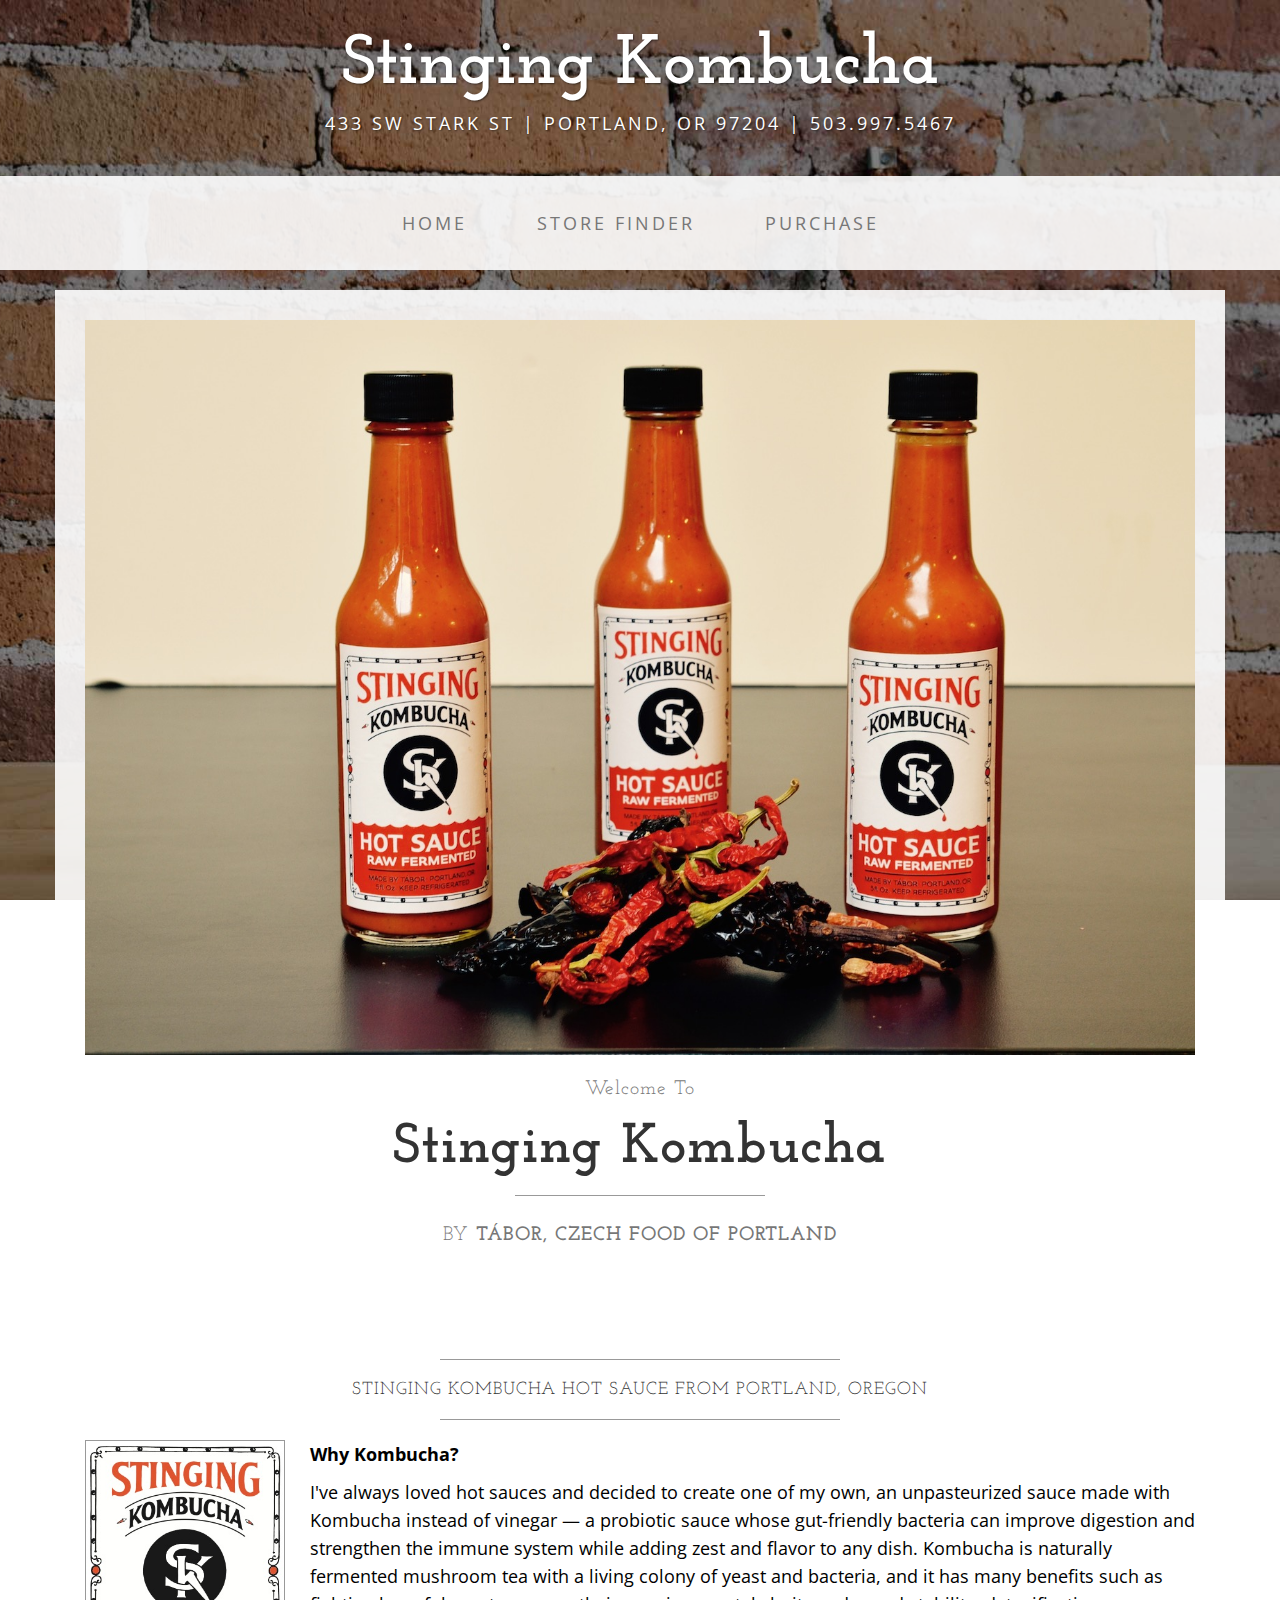
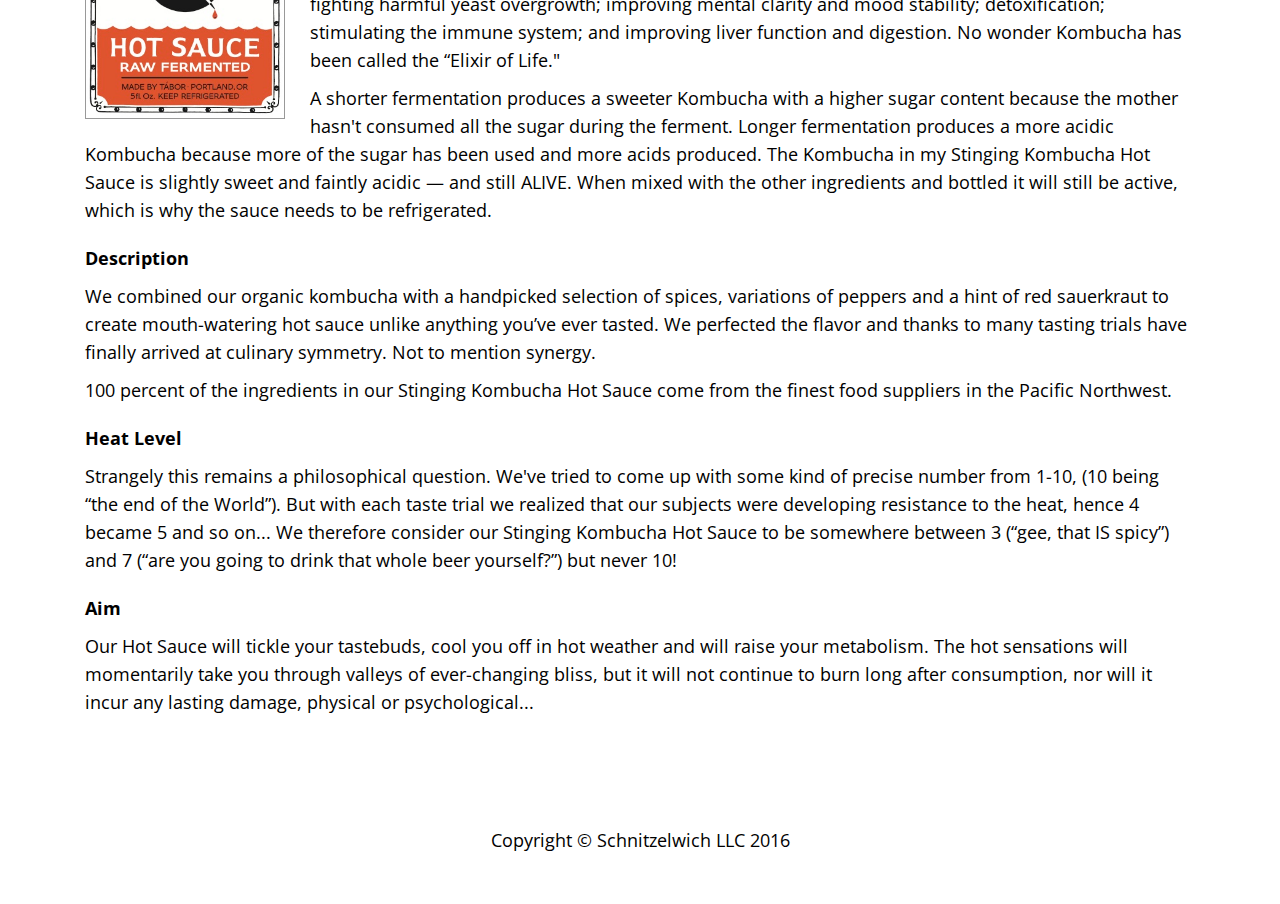
==== index.html @ 10717596 "Initial commit" ====
<!DOCTYPE html>
<html lang="en">

<head>

    <meta charset="utf-8">
    <meta http-equiv="X-UA-Compatible" content="IE=edge">
    <meta name="viewport" content="width=device-width, initial-scale=1">
    <meta name="description" content="Organic kombucha hot sauce from Portland Oregon, carrying all health benefits of naturally fermented kombucha. Made with great care from the finest ingredients. Mouth-watering hot sauce unlike anything you’ve ever tasted.">
    <meta name="keywords" content="kombucha, fermented hot sauce, unpasteurized hot sauce, probiotic sauce, Elixir of Life, stimulate immune system">

    <title>Stinging Kombucha | Kombucha Hot Sauce</title>

    <!-- Bootstrap Core CSS -->
    <link href="css/bootstrap.min.css" rel="stylesheet">

    <!-- Custom CSS -->
    <link href="css/business-casual.css" rel="stylesheet">

    <!-- Fonts -->
    <link href="http://fonts.googleapis.com/css?family=Open+Sans:300italic,400italic,600italic,700italic,800italic,400,300,600,700,800" rel="stylesheet" type="text/css">
    <link href="http://fonts.googleapis.com/css?family=Josefin+Slab:100,300,400,600,700,100italic,300italic,400italic,600italic,700italic" rel="stylesheet" type="text/css">

    <!-- HTML5 Shim and Respond.js IE8 support of HTML5 elements and media queries -->
    <!-- WARNING: Respond.js doesn't work if you view the page via file:// -->
    <!--[if lt IE 9]>
        <script src="https://oss.maxcdn.com/libs/html5shiv/3.7.0/html5shiv.js"></script>
        <script src="https://oss.maxcdn.com/libs/respond.js/1.4.2/respond.min.js"></script>
    <![endif]-->

</head>

<body>

    <div class="brand"><a href="index.html">Stinging Kombucha</a></div>
    <div class="address-bar">433 SW Stark St | Portland, OR 97204 | 503.997.5467</div>

    <!-- Navigation -->
    <nav class="navbar navbar-default" role="navigation">
        <div class="container">
            <!-- Brand and toggle get grouped for better mobile display -->
            <div class="navbar-header">
                <button type="button" class="navbar-toggle" data-toggle="collapse" data-target="#bs-example-navbar-collapse-1">
                    <span class="sr-only">Toggle navigation</span>
                    <span class="icon-bar"></span>
                    <span class="icon-bar"></span>
                    <span class="icon-bar"></span>
                </button>
                <!-- navbar-brand is hidden on larger screens, but visible when the menu is collapsed -->
                <a class="navbar-brand" href="index.html">Stinging Kombucha</a>
            </div>
            <!-- Collect the nav links, forms, and other content for toggling -->
            <div class="collapse navbar-collapse" id="bs-example-navbar-collapse-1">
                <ul class="nav navbar-nav">
                    <li>
                        <a href="index.html">Home</a>
                    </li>
                    <li>
                        <a href="contact.html">Store finder</a>
                    </li>
                    <li>
                        <a href="purchase.html">Purchase</a>
                    </li>
                </ul>
            </div>
            <!-- /.navbar-collapse -->
        </div>
        <!-- /.container -->
    </nav>

    <div class="container">

        <div class="row">
            <div class="box">
                <div class="col-lg-12 text-center">
                    <img class="img-responsive img-full" src="img/IMG_1432_1600px.jpeg" alt="Stinging Kombucha Hot Sauce bottles and spicy peppers">
                    <h2 class="brand-before">
                        <small>Welcome to</small>
                    </h2>
                    <h1 class="brand-name">Stinging Kombucha</h1>
                    <hr class="tagline-divider">
                    <h2>
                        <small>By
                            <strong>T&#225;bor, Czech Food of Portland</strong>
                        </small>
                    </h2>
                </div>
            </div>
        </div>

        <div class="row">
            <div class="box">
                <div class="col-lg-12">
                    <hr>
                    <h2 class="intro-text text-center">Stinging Kombucha Hot Sauce from Portland, Oregon
                    </h2>
                    <hr>
                    <img class="img-responsive img-border img-left" src="img/stinging_kombucha_7_red.jpg" width=200px alt="Stinging Kombucha Hot Sauce label">
                    <hr class="visible-xs">
                    <p class="paragraph-lead-in">Why Kombucha?</p>
                    <p>I've always loved hot sauces and decided to create one of my own, an unpasteurized sauce made with Kombucha instead of vinegar &#8212; a probiotic sauce whose gut-friendly bacteria can improve digestion and strengthen the immune system while adding zest and flavor to any dish. Kombucha is naturally fermented mushroom tea with a living colony of yeast and bacteria, and it has many benefits such as fighting harmful yeast overgrowth; improving mental clarity and mood stability; detoxification; stimulating the immune system; and improving liver function and digestion. No wonder Kombucha has been called the “Elixir of Life."</p>
                    <p>A shorter fermentation produces a sweeter Kombucha with a higher sugar content because the mother hasn't consumed all the sugar during the ferment. Longer fermentation produces a more acidic Kombucha because more of the sugar has been used and more acids produced. The Kombucha in my Stinging Kombucha Hot Sauce is slightly sweet and faintly acidic &#8212; and still ALIVE. When mixed with the other ingredients and bottled it will still be active, which is why the sauce needs to be refrigerated.</p>
                    <p class="paragraph-lead-in">Description</p>
                    <p>We combined our organic kombucha with a handpicked selection of spices, variations of peppers and a hint of red sauerkraut to create mouth-watering hot sauce unlike anything you’ve ever tasted. We perfected the flavor and thanks to many tasting trials have finally arrived at culinary symmetry. Not to mention synergy.</p>
                    <p>100 percent of the ingredients in our Stinging Kombucha Hot Sauce come from the finest food suppliers in the Pacific Northwest.</p>
                    <p class="paragraph-lead-in">Heat Level</p>
                    <p>Strangely this remains a philosophical question. We've tried to come up with some kind of precise number from 1-10, (10 being “the end of the World”). But with each taste trial we realized that our subjects were developing resistance to the heat, hence 4 became 5 and so on... We therefore consider our Stinging Kombucha Hot Sauce to be somewhere between 3 (“gee, that IS spicy”) and 7 (“are you going to drink that whole beer yourself?”) but never 10!</p>
                    <p class="paragraph-lead-in">Aim</p>
                    <p>Our Hot Sauce will tickle your tastebuds, cool you off in hot weather and will raise your metabolism. The hot sensations will momentarily take you through valleys of ever-changing bliss, but it will not continue to burn long after consumption, nor will it incur any lasting damage, physical or psychological...
                    </p>
                </div>
            </div>
        </div>

    </div>
    <!-- /.container -->

    <footer>
        <div class="container">
            <div class="row">
                <div class="col-lg-12 text-center">
                    <p>Copyright &copy; Schnitzelwich LLC 2016</p>
                </div>
            </div>
        </div>
    </footer>

    <!-- jQuery -->
    <script src="js/jquery.js"></script>

    <!-- Bootstrap Core JavaScript -->
    <script src="js/bootstrap.min.js"></script>

    <!-- Script to Activate the Carousel -->
    <!-- <script>
    $('.carousel').carousel({
        interval: 5000 //changes the speed
    })
    </script> -->

</body>

</html>
---- css/business-casual.css ----
/*!
 * Start Bootstrap - Business Casual Bootstrap Theme (http://startbootstrap.com)
 * Code licensed under the Apache License v2.0.
 * For details, see http://www.apache.org/licenses/LICENSE-2.0.
 */

body {
    font-family: "Open Sans", "Helvetica Neue", Helvetica, Arial, sans-serif;
    background: url(../img/bg.jpg) no-repeat center center fixed;
    -webkit-background-size: cover;
    -moz-background-size: cover;
    background-size: cover;
    -o-background-size: cover;
}

h1,
h2,
h3,
h4,
h5,
h6 {
    text-transform: uppercase;
    font-family: "Josefin Slab", "Helvetica Neue", Helvetica, Arial, sans-serif;
    font-weight: 700;
    letter-spacing: 1px;
}

p {
    font-size: 1.25em;
    line-height: 1.6;
    color: #000;
}

.paragraph-lead-in {
    font-weight: 700;
    margin-top: 20px;
}

hr {
    max-width: 400px;
    border-color: #999;
}

.brand,
.address-bar {
    display: none;
}

.brand a {
  color: #FFF;
  text-decoration: none;
}

.navbar-brand {
    text-transform: uppercase;
    font-weight: 900;
    letter-spacing: 2px;
}

.navbar-nav {
    text-transform: uppercase;
    font-weight: 400;
    letter-spacing: 3px;
}

.img-full {
    min-width: 100%;
}

.brand-before,
.brand-name {
    text-transform: capitalize;
}

.brand-before {
    margin: 15px 0;
}

.brand-name {
    margin: 0;
    font-size: 4em;
}

.tagline-divider {
    margin: 15px auto 3px;
    max-width: 250px;
    border-color: #999;
}

.box {
    margin-bottom: 20px;
    padding: 30px 15px;
    background: #FFF;
    background: rgba(255, 255, 255, 0.9);
}

.intro-text {
    text-transform: uppercase;
    font-size: 1.25em;
    font-weight: 400;
    letter-spacing: 1px;
}

.img-border {
    float: none;
    margin: 0 auto 0;
    border: #999 solid 1px;
}

.img-left {
    float: none;
    margin: 0 auto 0;
}

footer {
    background: #FFF;
    background: rgba(255, 255, 255, 0.9);
}

footer p {
    margin: 0;
    padding: 50px 0;
}

@media screen and (min-width:768px) {
    .brand {
        display: inherit;
        margin: 0;
        padding: 30px 0 10px;
        text-align: center;
        text-shadow: 1px 1px 2px rgba(0, 0, 0, 0.5);
        font-family: "Josefin Slab", "Helvetica Neue", Helvetica, Arial, sans-serif;
        font-size: 5em;
        font-weight: 700;
        line-height: normal;
        color: #FFF;
    }

    .top-divider {
        margin-top: 0;
    }

    .img-left {
        float: left;
        margin-right: 25px;
    }

    .address-bar {
        display: inherit;
        margin: 0;
        padding: 0 0 40px;
        text-align: center;
        text-shadow: 1px 1px 2px rgba(0, 0, 0, 0.5);
        text-transform: uppercase;
        font-size: 1.25em;
        font-weight: 400;
        letter-spacing: 3px;
        color: #FFF;
    }

    .navbar {
        border-radius: 0;
    }

    .navbar-header {
        display: none;
    }

    .navbar {
        min-height: 0;
    }

    .navbar-default {
        border: none;
        background: #FFF;
        background: rgba(255, 255, 255, 0.9);
    }

    .nav>li>a {
        padding: 35px;
    }

    .navbar-nav>li>a {
        line-height: normal;
    }

    .navbar-nav {
        display: table;
        float: none;
        margin: 0 auto;
        table-layout: fixed;
        font-size: 1.25em;
    }
}

@media screen and (min-width:1200px) {
    .box:after {
        content: '';
        display: table;
        clear: both;
    }
}
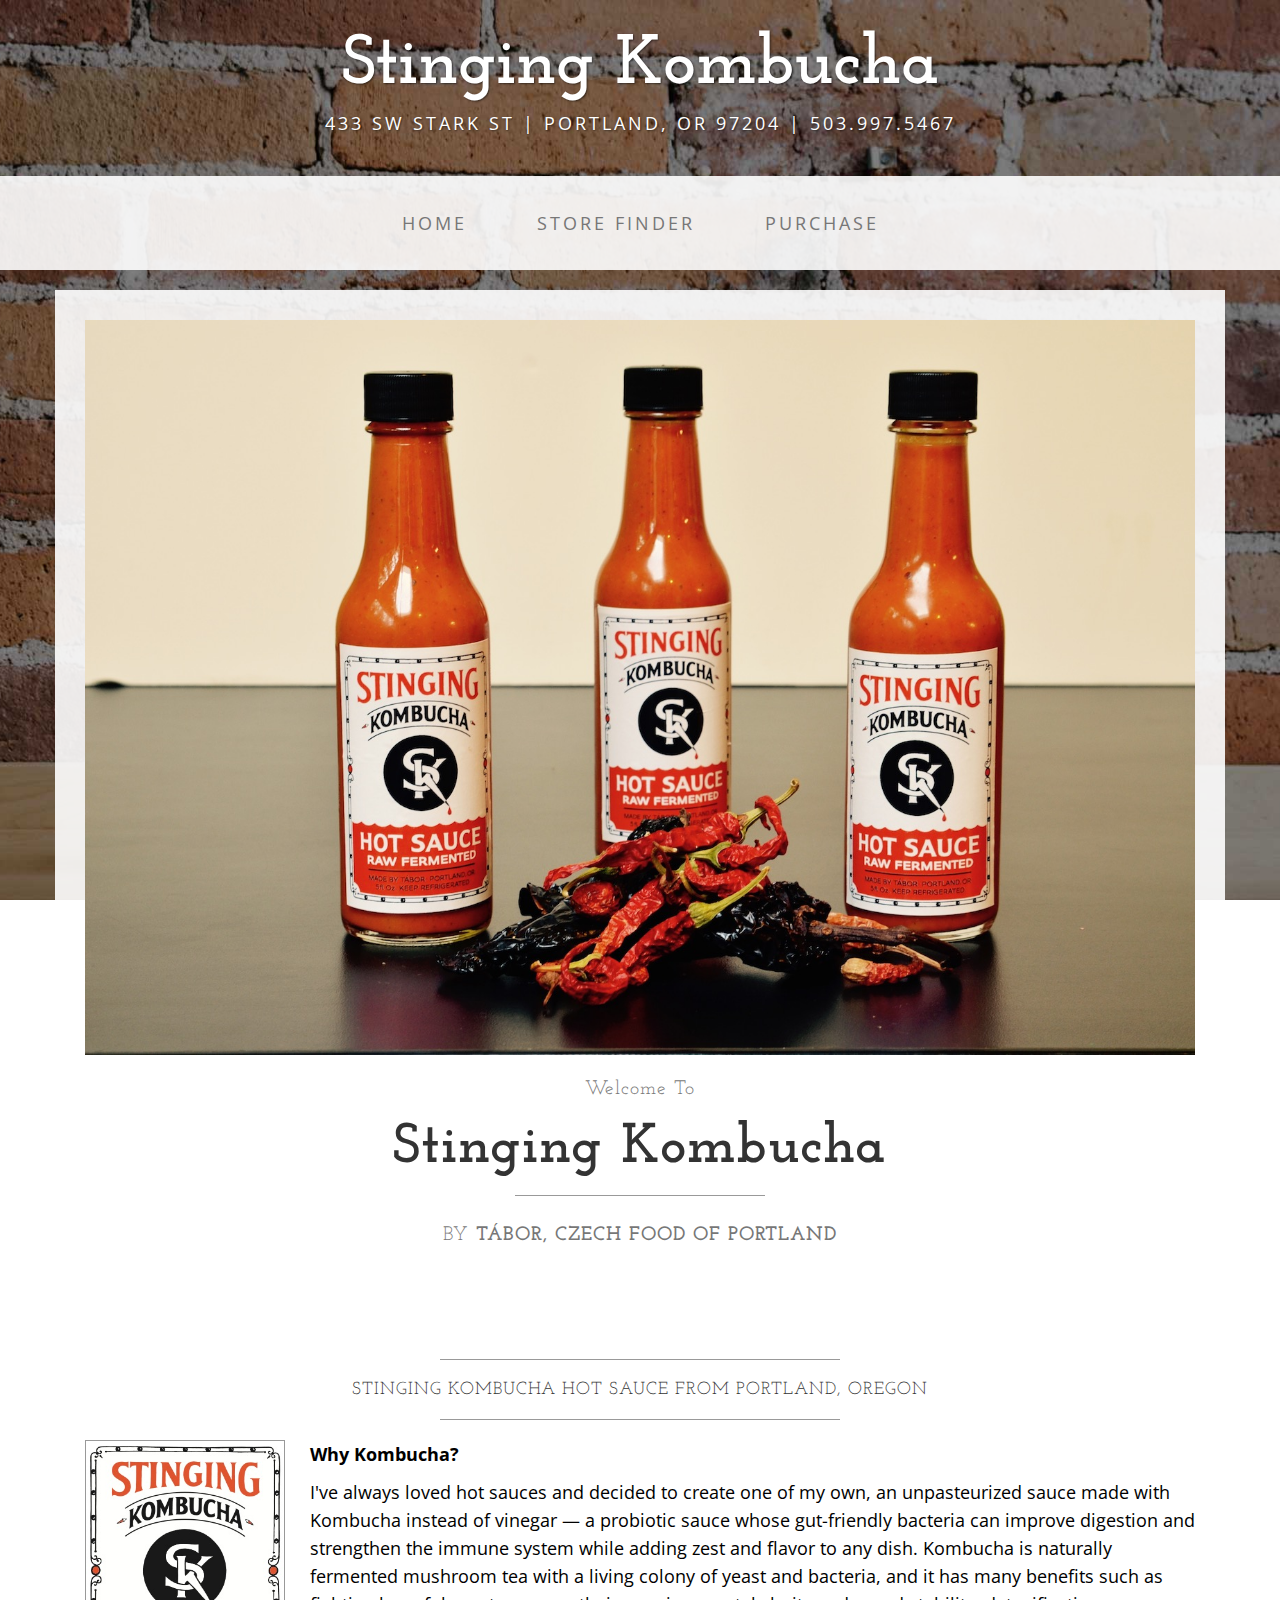
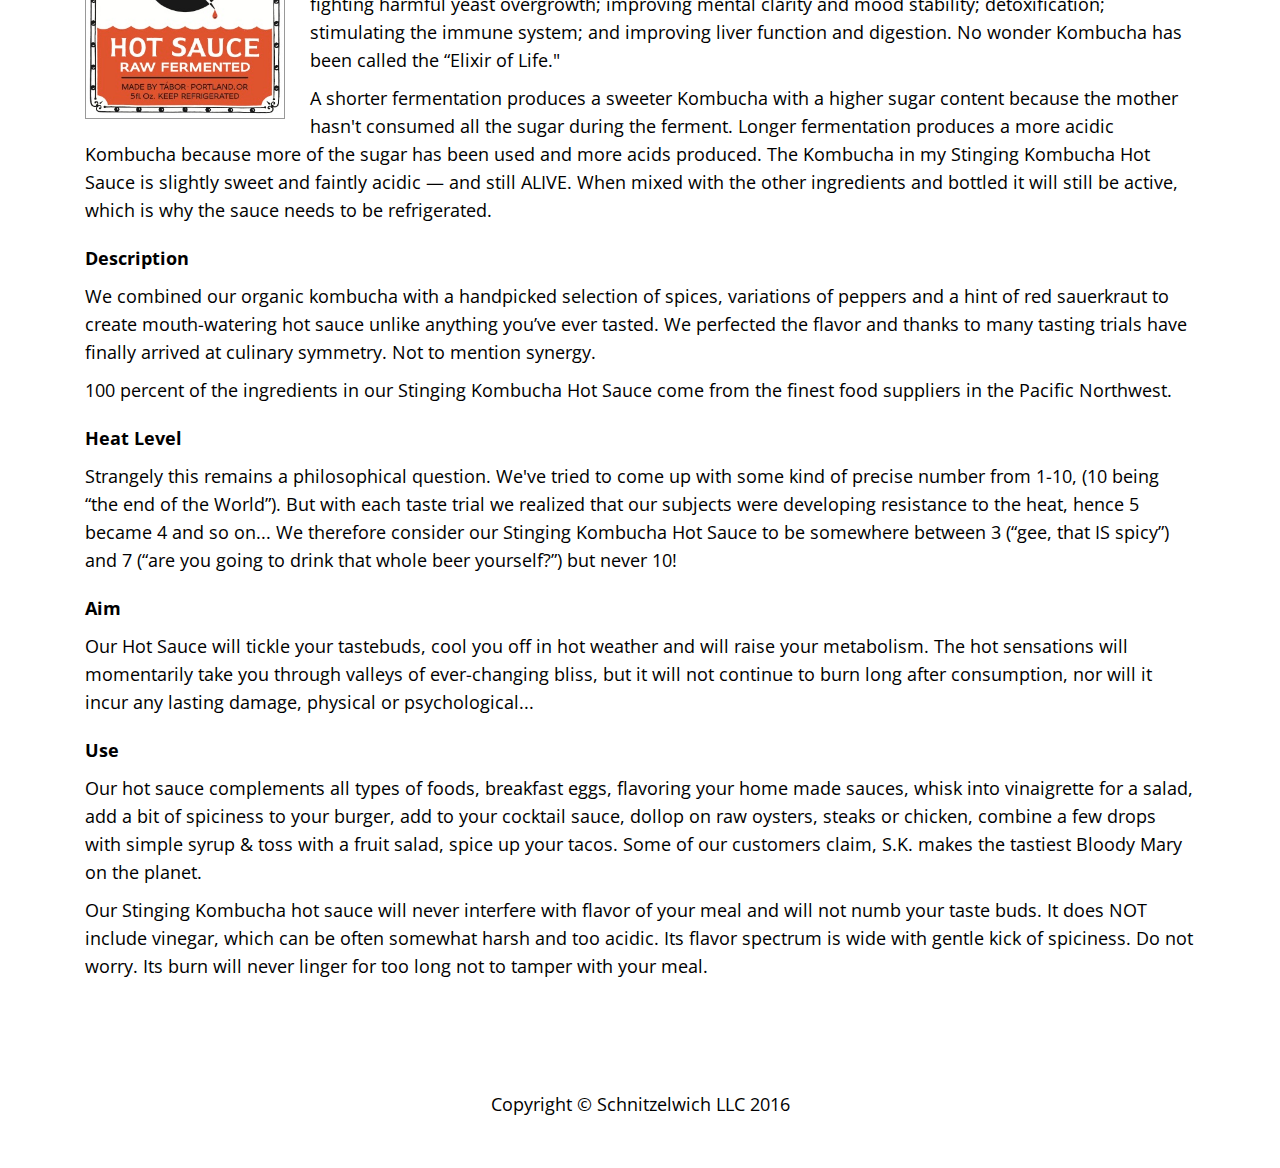
==== commit ec2adcd2: "Add 'Use' section to home page." ====
--- a/index.html
+++ b/index.html
@@ -98,16 +98,60 @@
                     <img class="img-responsive img-border img-left" src="img/stinging_kombucha_7_red.jpg" width=200px alt="Stinging Kombucha Hot Sauce label">
                     <hr class="visible-xs">
                     <p class="paragraph-lead-in">Why Kombucha?</p>
-                    <p>I've always loved hot sauces and decided to create one of my own, an unpasteurized sauce made with Kombucha instead of vinegar &#8212; a probiotic sauce whose gut-friendly bacteria can improve digestion and strengthen the immune system while adding zest and flavor to any dish. Kombucha is naturally fermented mushroom tea with a living colony of yeast and bacteria, and it has many benefits such as fighting harmful yeast overgrowth; improving mental clarity and mood stability; detoxification; stimulating the immune system; and improving liver function and digestion. No wonder Kombucha has been called the “Elixir of Life."</p>
-                    <p>A shorter fermentation produces a sweeter Kombucha with a higher sugar content because the mother hasn't consumed all the sugar during the ferment. Longer fermentation produces a more acidic Kombucha because more of the sugar has been used and more acids produced. The Kombucha in my Stinging Kombucha Hot Sauce is slightly sweet and faintly acidic &#8212; and still ALIVE. When mixed with the other ingredients and bottled it will still be active, which is why the sauce needs to be refrigerated.</p>
+                    <p>I've always loved hot sauces and decided to create one of my own,
+                        an unpasteurized sauce made with Kombucha instead of vinegar &#8212;
+                        a probiotic sauce whose gut-friendly bacteria can improve digestion
+                        and strengthen the immune system while adding zest and flavor to
+                        any dish. Kombucha is naturally fermented mushroom tea with a living
+                        colony of yeast and bacteria, and it has many benefits such as
+                        fighting harmful yeast overgrowth; improving mental clarity and mood
+                        stability; detoxification; stimulating the immune system; and
+                        improving liver function and digestion. No wonder Kombucha has been
+                        called the “Elixir of Life."</p>
+                    <p>A shorter fermentation produces a sweeter Kombucha with a higher
+                        sugar content because the mother hasn't consumed all the sugar during
+                        the ferment. Longer fermentation produces a more acidic Kombucha
+                        because more of the sugar has been used and more acids produced. The
+                        Kombucha in my Stinging Kombucha Hot Sauce is slightly sweet and
+                        faintly acidic &#8212; and still ALIVE. When mixed with the other
+                        ingredients and bottled it will still be active, which is why the
+                        sauce needs to be refrigerated.</p>
                     <p class="paragraph-lead-in">Description</p>
-                    <p>We combined our organic kombucha with a handpicked selection of spices, variations of peppers and a hint of red sauerkraut to create mouth-watering hot sauce unlike anything you’ve ever tasted. We perfected the flavor and thanks to many tasting trials have finally arrived at culinary symmetry. Not to mention synergy.</p>
-                    <p>100 percent of the ingredients in our Stinging Kombucha Hot Sauce come from the finest food suppliers in the Pacific Northwest.</p>
+                    <p>We combined our organic kombucha with a handpicked selection of spices,
+                        variations of peppers and a hint of red sauerkraut to create
+                        mouth-watering hot sauce unlike anything you’ve ever tasted. We
+                        perfected the flavor and thanks to many tasting trials have finally
+                        arrived at culinary symmetry. Not to mention synergy.</p>
+                    <p>100 percent of the ingredients in our Stinging Kombucha Hot Sauce
+                        come from the finest food suppliers in the Pacific Northwest.</p>
                     <p class="paragraph-lead-in">Heat Level</p>
-                    <p>Strangely this remains a philosophical question. We've tried to come up with some kind of precise number from 1-10, (10 being “the end of the World”). But with each taste trial we realized that our subjects were developing resistance to the heat, hence 4 became 5 and so on... We therefore consider our Stinging Kombucha Hot Sauce to be somewhere between 3 (“gee, that IS spicy”) and 7 (“are you going to drink that whole beer yourself?”) but never 10!</p>
+                    <p>Strangely this remains a philosophical question. We've tried to
+                        come up with some kind of precise number from 1-10, (10 being
+                        “the end of the World”). But with each taste trial we realized
+                        that our subjects were developing resistance to the heat, hence
+                        5 became 4 and so on... We therefore consider our Stinging Kombucha
+                        Hot Sauce to be somewhere between 3 (“gee, that IS spicy”) and 7
+                        (“are you going to drink that whole beer yourself?”) but never 10!</p>
                     <p class="paragraph-lead-in">Aim</p>
-                    <p>Our Hot Sauce will tickle your tastebuds, cool you off in hot weather and will raise your metabolism. The hot sensations will momentarily take you through valleys of ever-changing bliss, but it will not continue to burn long after consumption, nor will it incur any lasting damage, physical or psychological...
-                    </p>
+                    <p>Our Hot Sauce will tickle your tastebuds, cool you off in hot
+                        weather and will raise your metabolism. The hot sensations will
+                        momentarily take you through valleys of ever-changing bliss, but
+                        it will not continue to burn long after consumption, nor will
+                        it incur any lasting damage, physical or psychological...</p>
+                    <p class="paragraph-lead-in">Use</p>
+                    <p>Our hot sauce complements all types of foods, breakfast eggs,
+                        flavoring your home made sauces, whisk into vinaigrette for a
+                        salad, add a bit of spiciness to your burger, add to your cocktail
+                        sauce, dollop on raw oysters, steaks or chicken, combine a few
+                        drops with simple syrup & toss with a fruit salad, spice up your
+                        tacos. Some of our customers claim, S.K. makes the tastiest
+                        Bloody Mary on the planet.</p>
+                    <p>Our Stinging Kombucha hot sauce will never interfere with flavor
+                        of your meal and will not numb your taste buds. It does NOT
+                        include vinegar, which can be often somewhat harsh and too
+                        acidic. Its flavor spectrum is wide with gentle kick of spiciness.
+                        Do not worry. Its burn will never linger for too long not to
+                        tamper with your meal.</p>
                 </div>
             </div>
         </div>
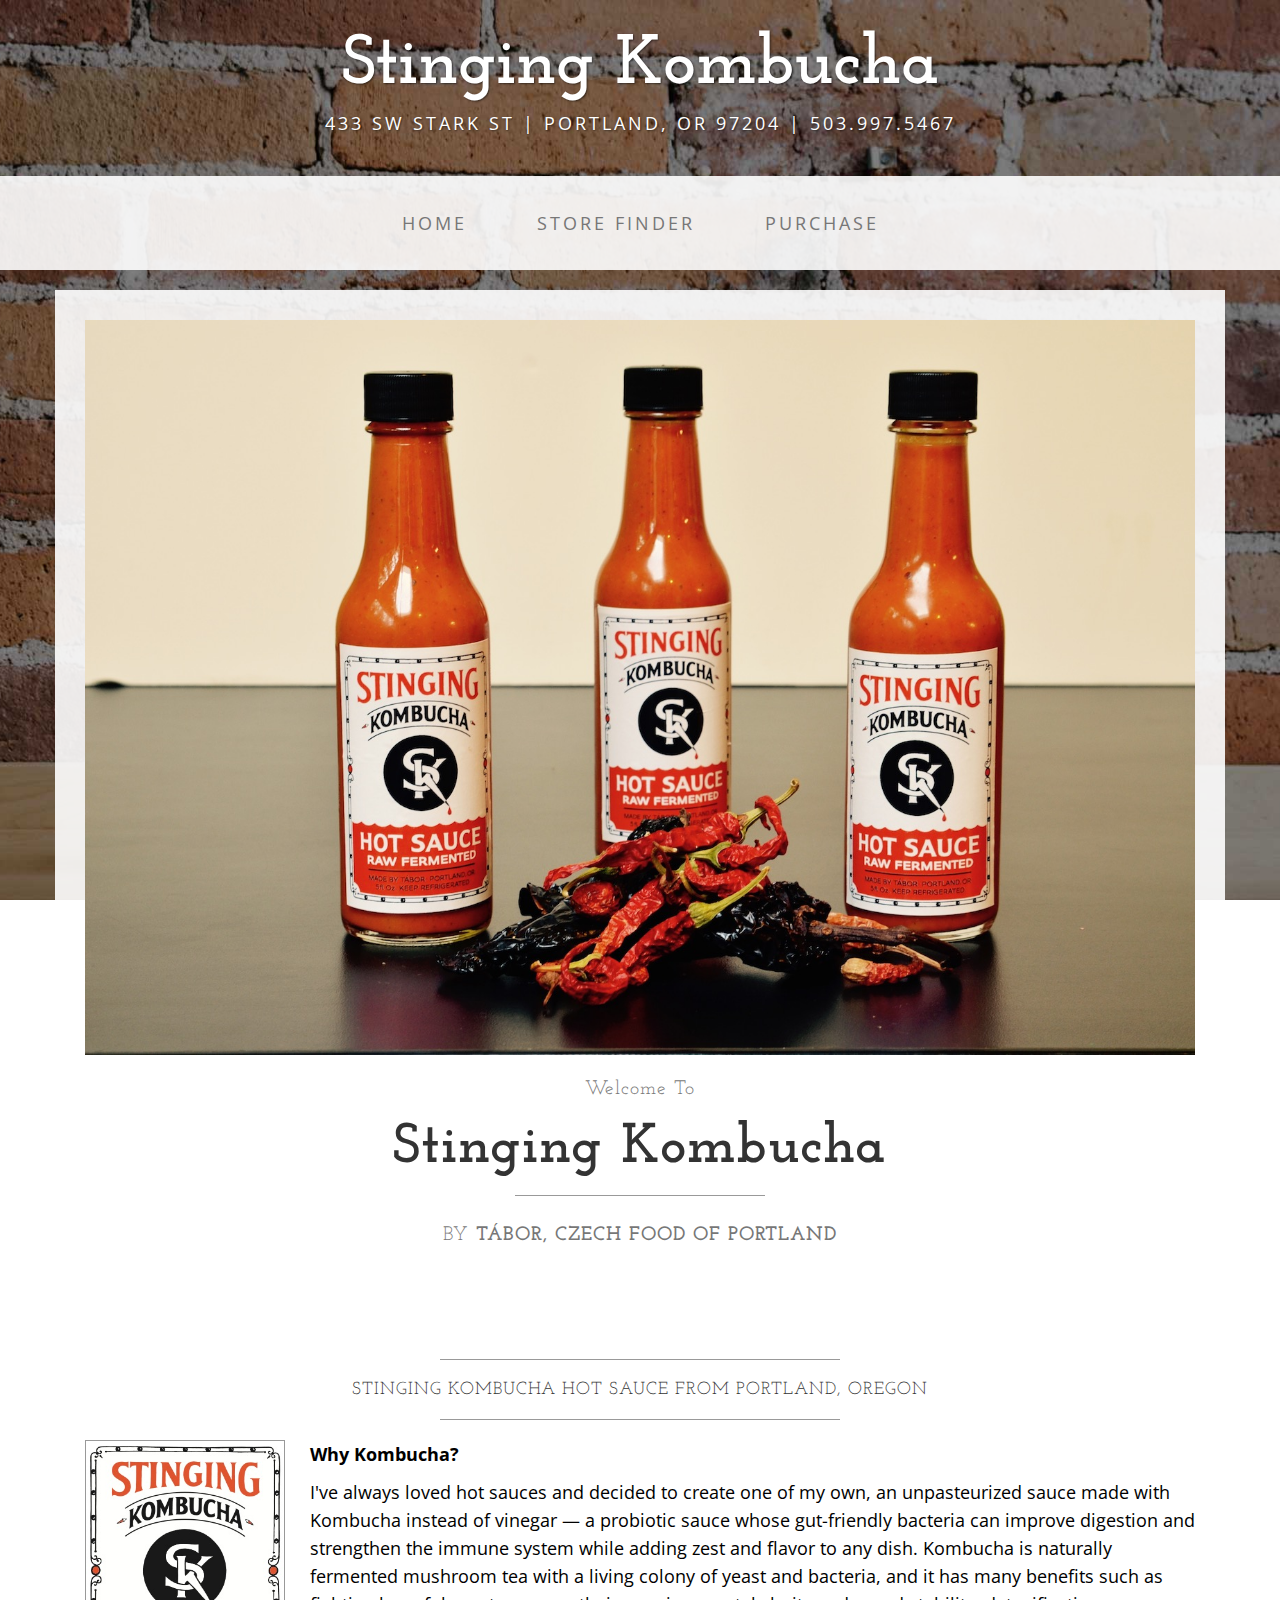
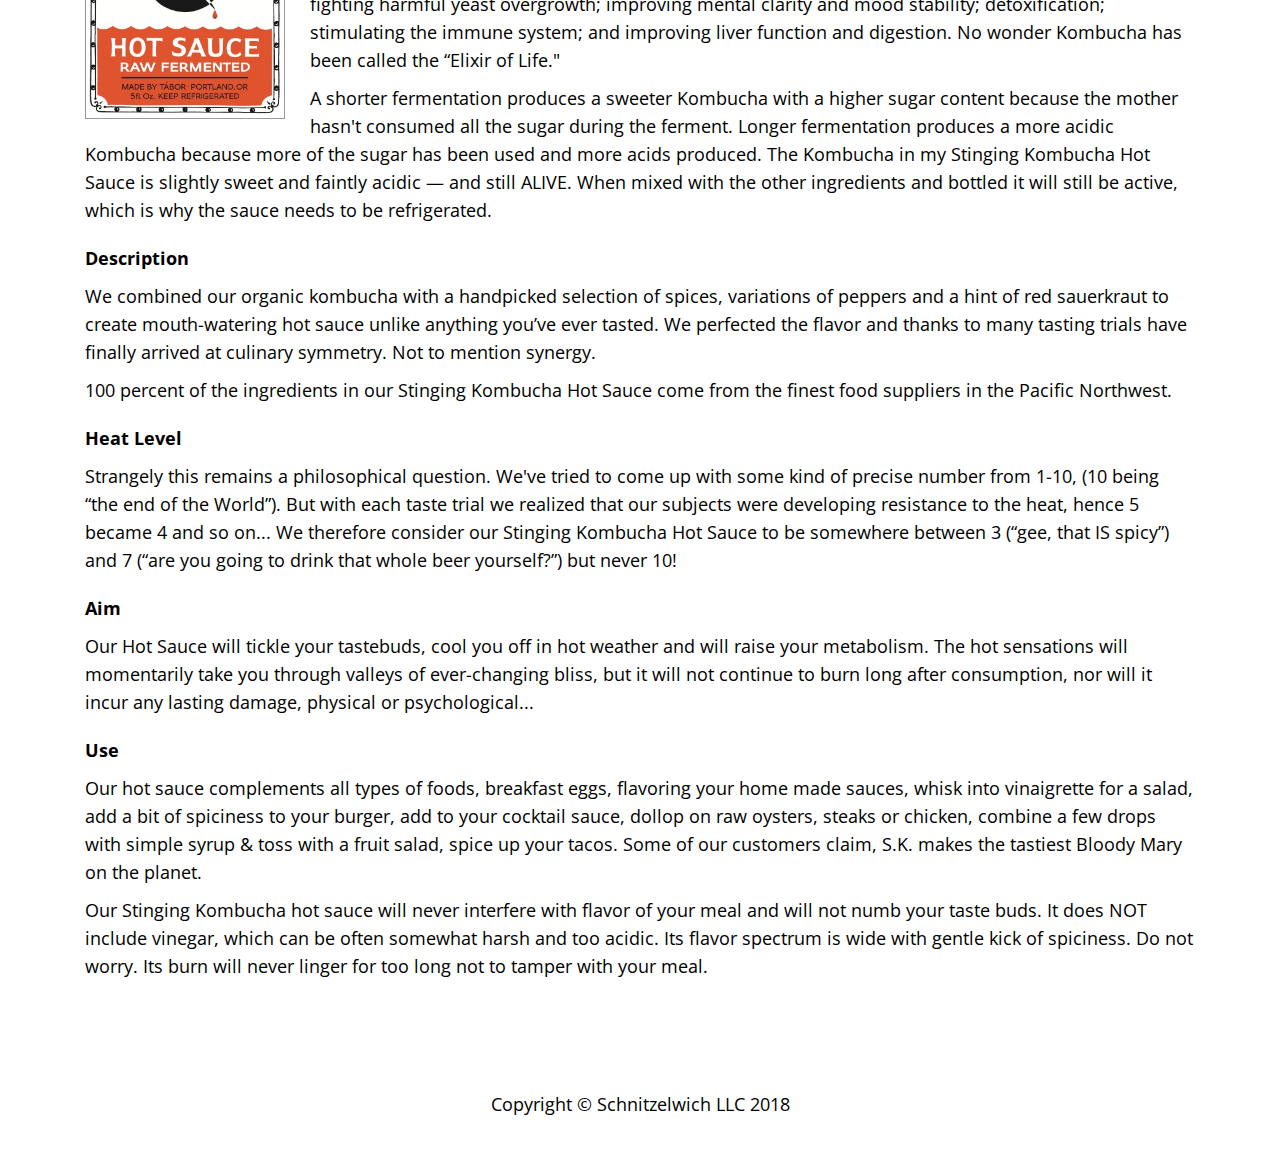
==== commit baddc953: "Add Market of Choice stores. Update copyright year to 2018." ====
--- a/index.html
+++ b/index.html
@@ -163,7 +163,7 @@
         <div class="container">
             <div class="row">
                 <div class="col-lg-12 text-center">
-                    <p>Copyright &copy; Schnitzelwich LLC 2016</p>
+                    <p>Copyright &copy; Schnitzelwich LLC 2018</p>
                 </div>
             </div>
         </div>
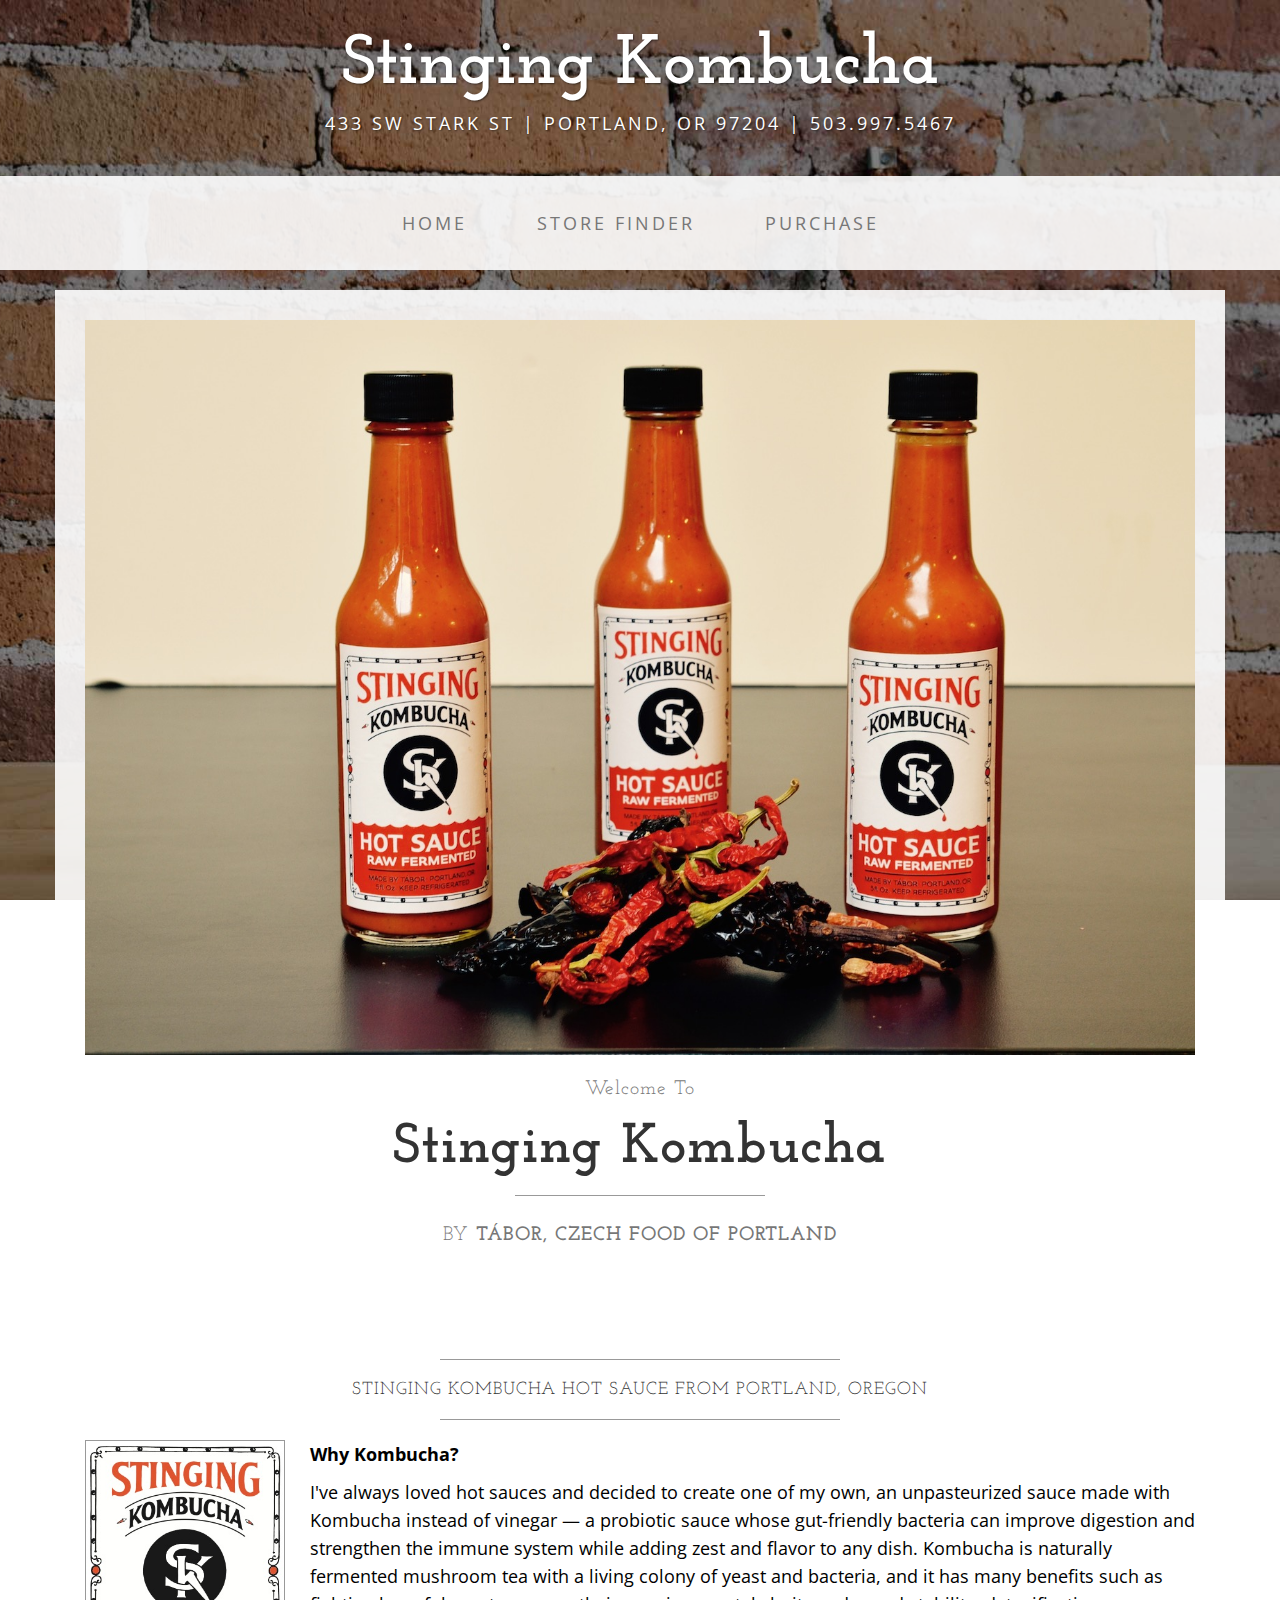
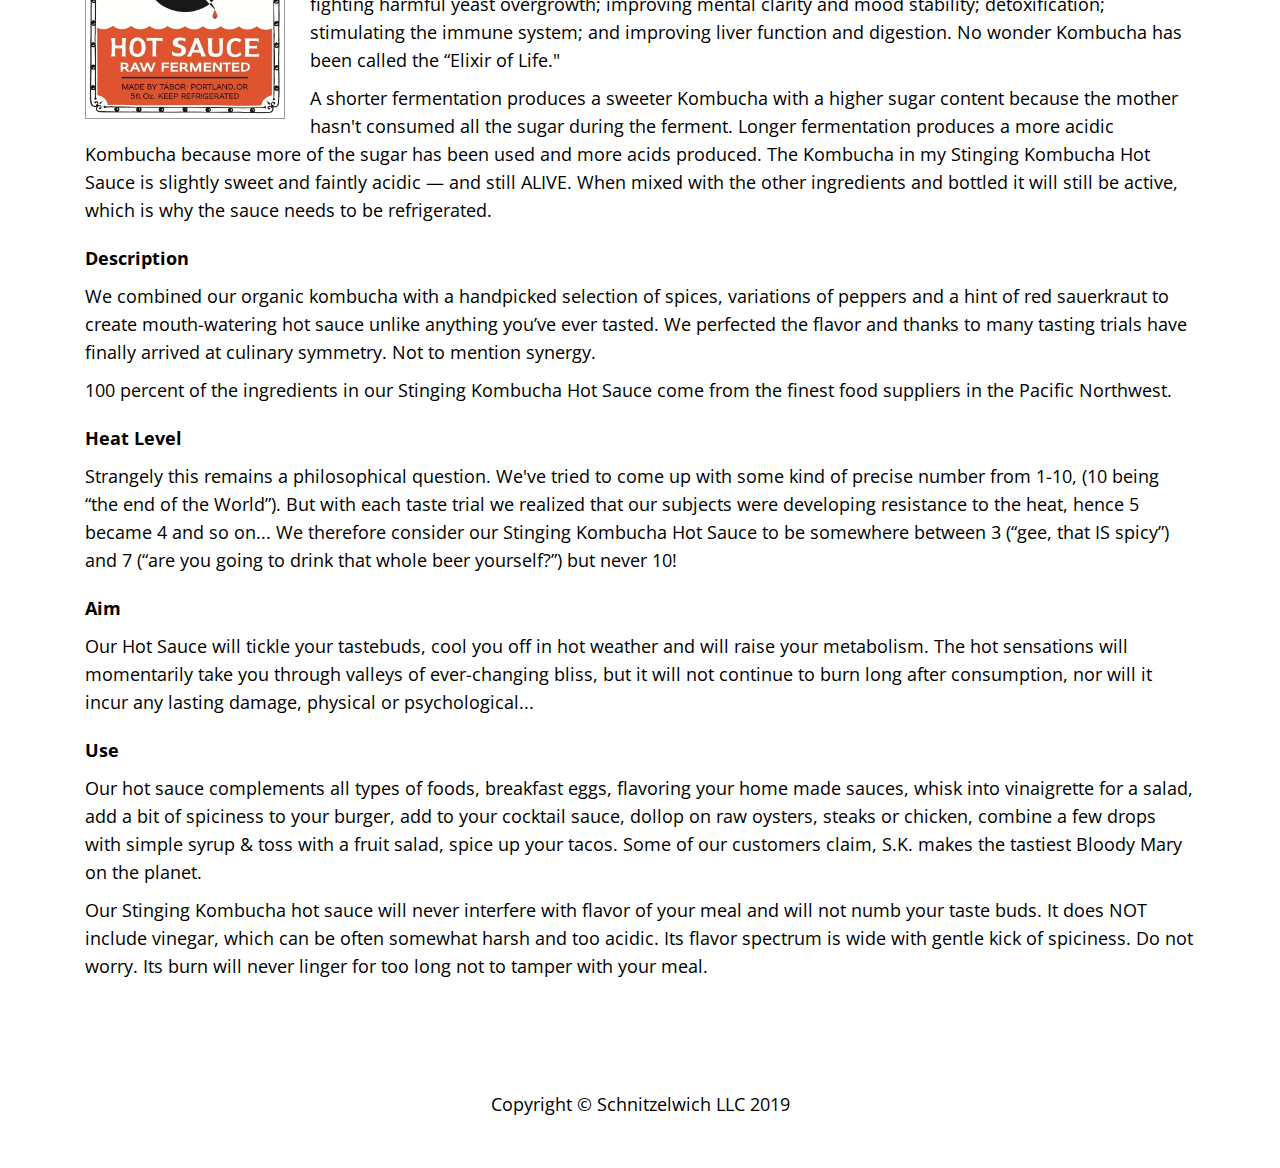
==== commit e267e070: "Add AleFire. Update year in copyright." ====
--- a/index.html
+++ b/index.html
@@ -163,7 +163,7 @@
         <div class="container">
             <div class="row">
                 <div class="col-lg-12 text-center">
-                    <p>Copyright &copy; Schnitzelwich LLC 2018</p>
+                    <p>Copyright &copy; Schnitzelwich LLC 2019</p>
                 </div>
             </div>
         </div>
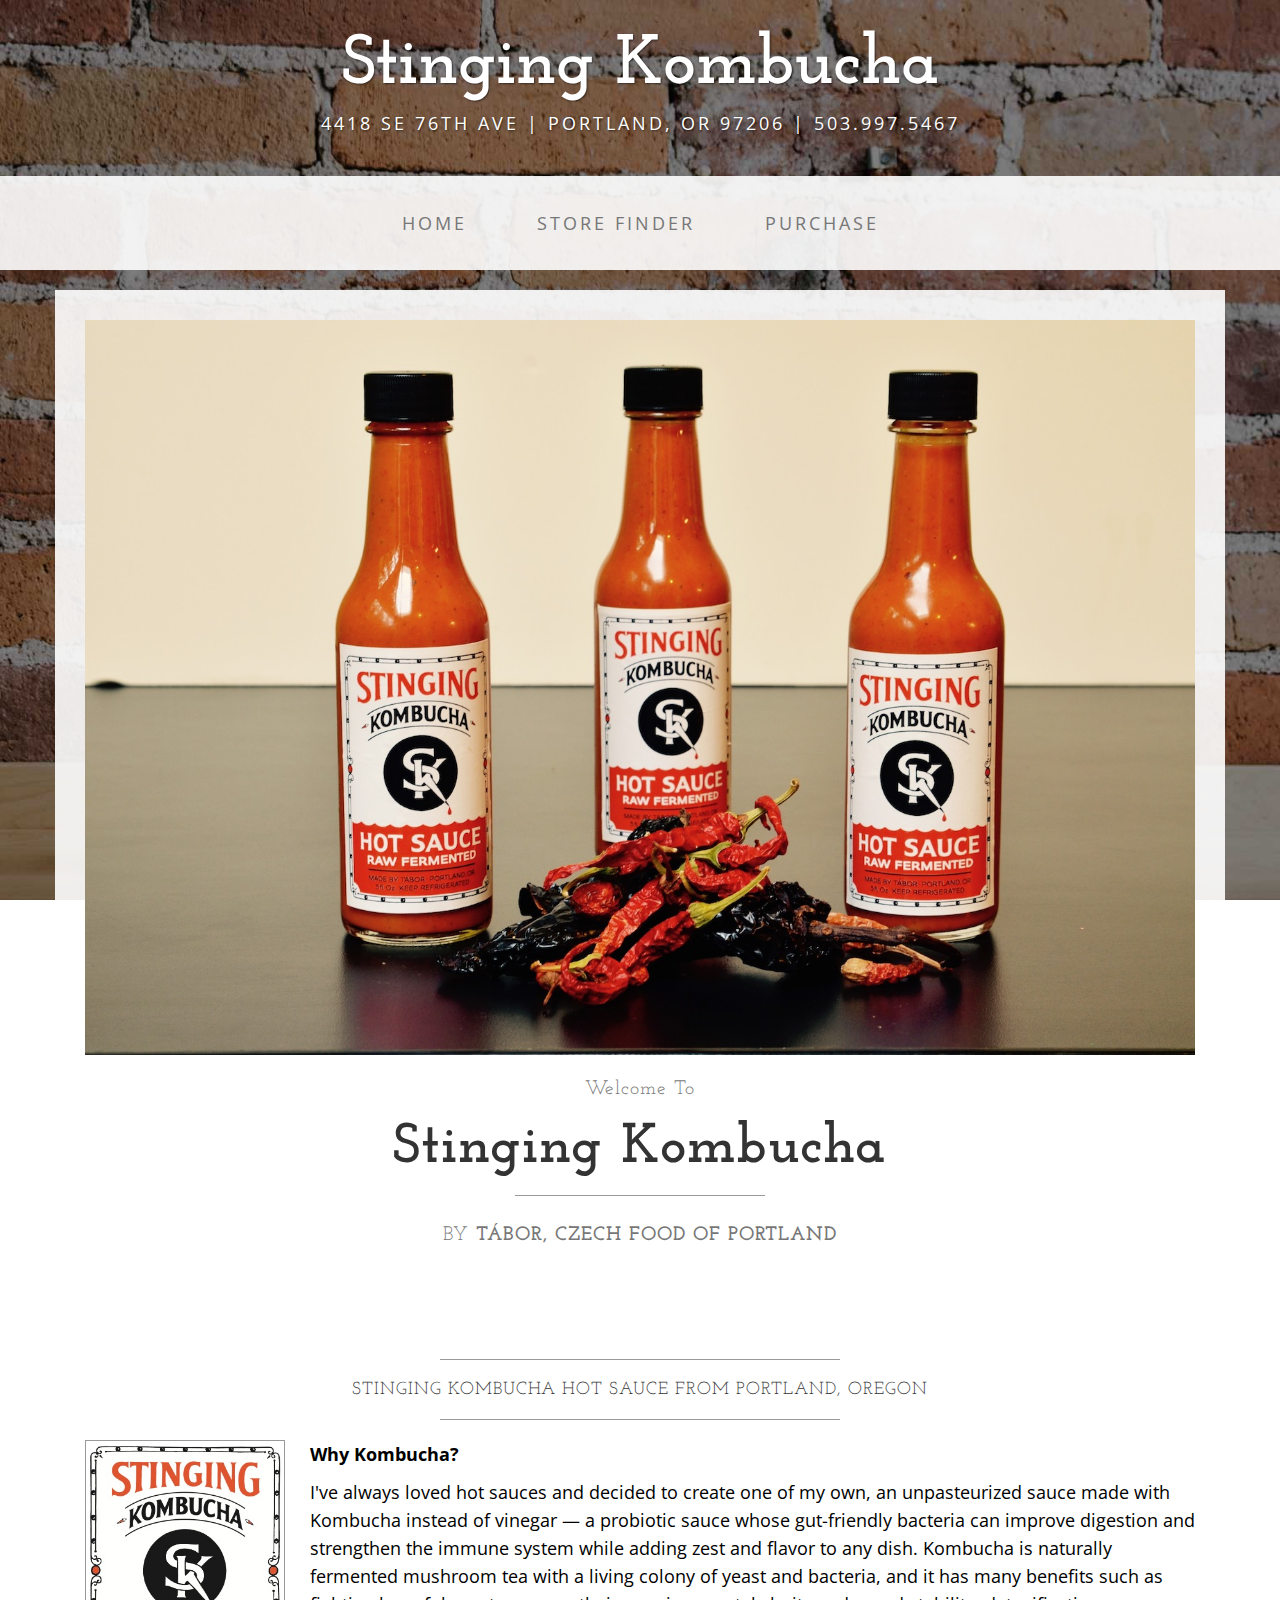
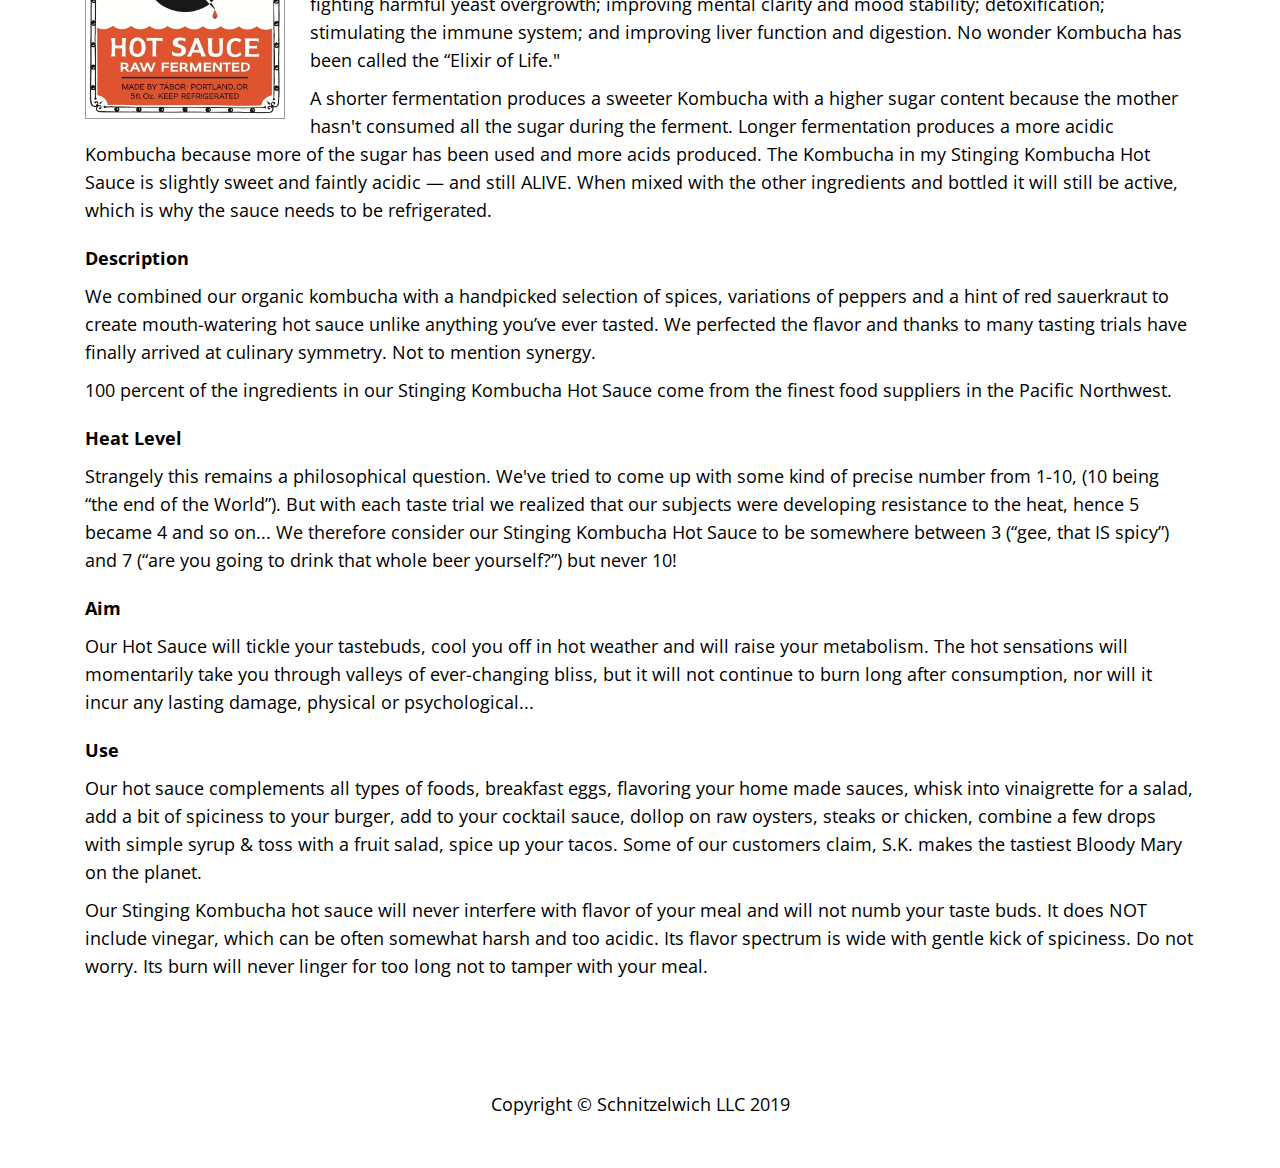
==== commit 51830998: "Update address" ====
--- a/index.html
+++ b/index.html
@@ -33,7 +33,7 @@
 <body>
 
     <div class="brand"><a href="index.html">Stinging Kombucha</a></div>
-    <div class="address-bar">433 SW Stark St | Portland, OR 97204 | 503.997.5467</div>
+    <div class="address-bar">4418 SE 76th Ave | Portland, OR 97206 | 503.997.5467</div>
 
     <!-- Navigation -->
     <nav class="navbar navbar-default" role="navigation">
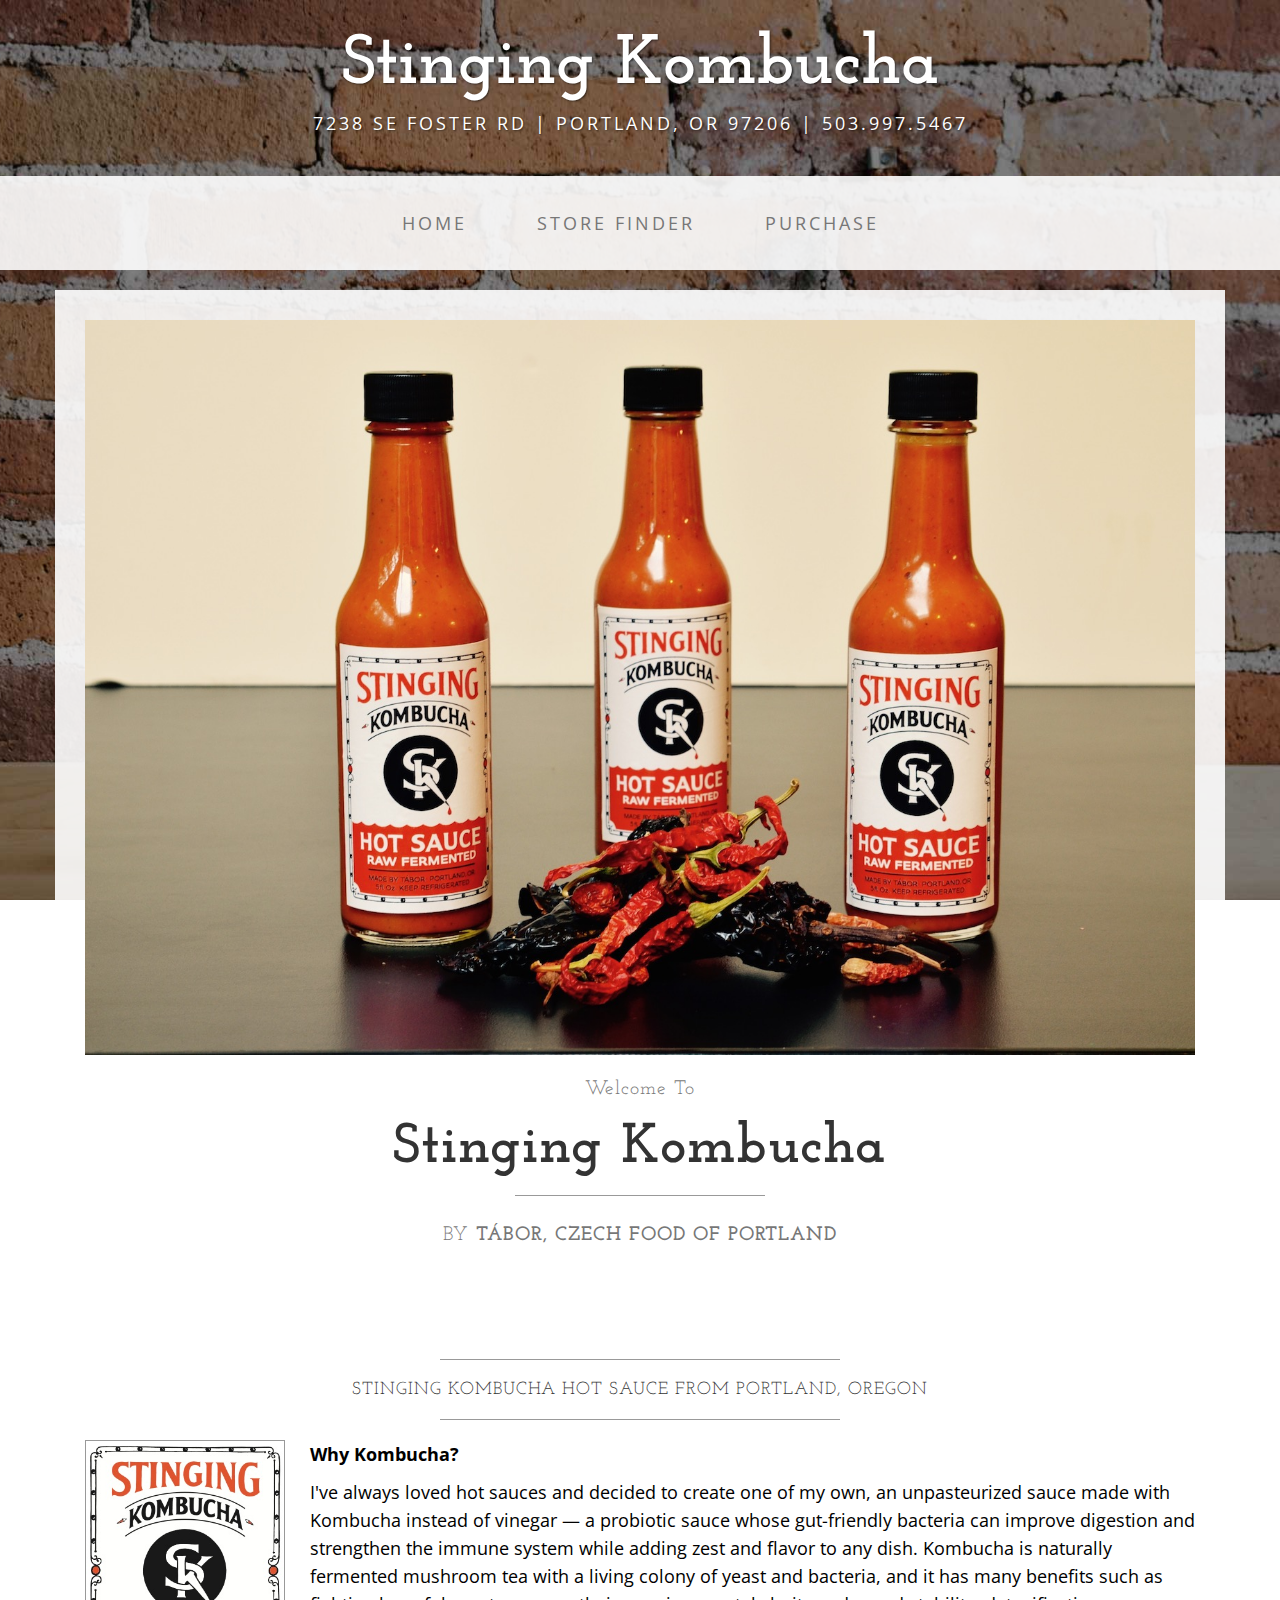
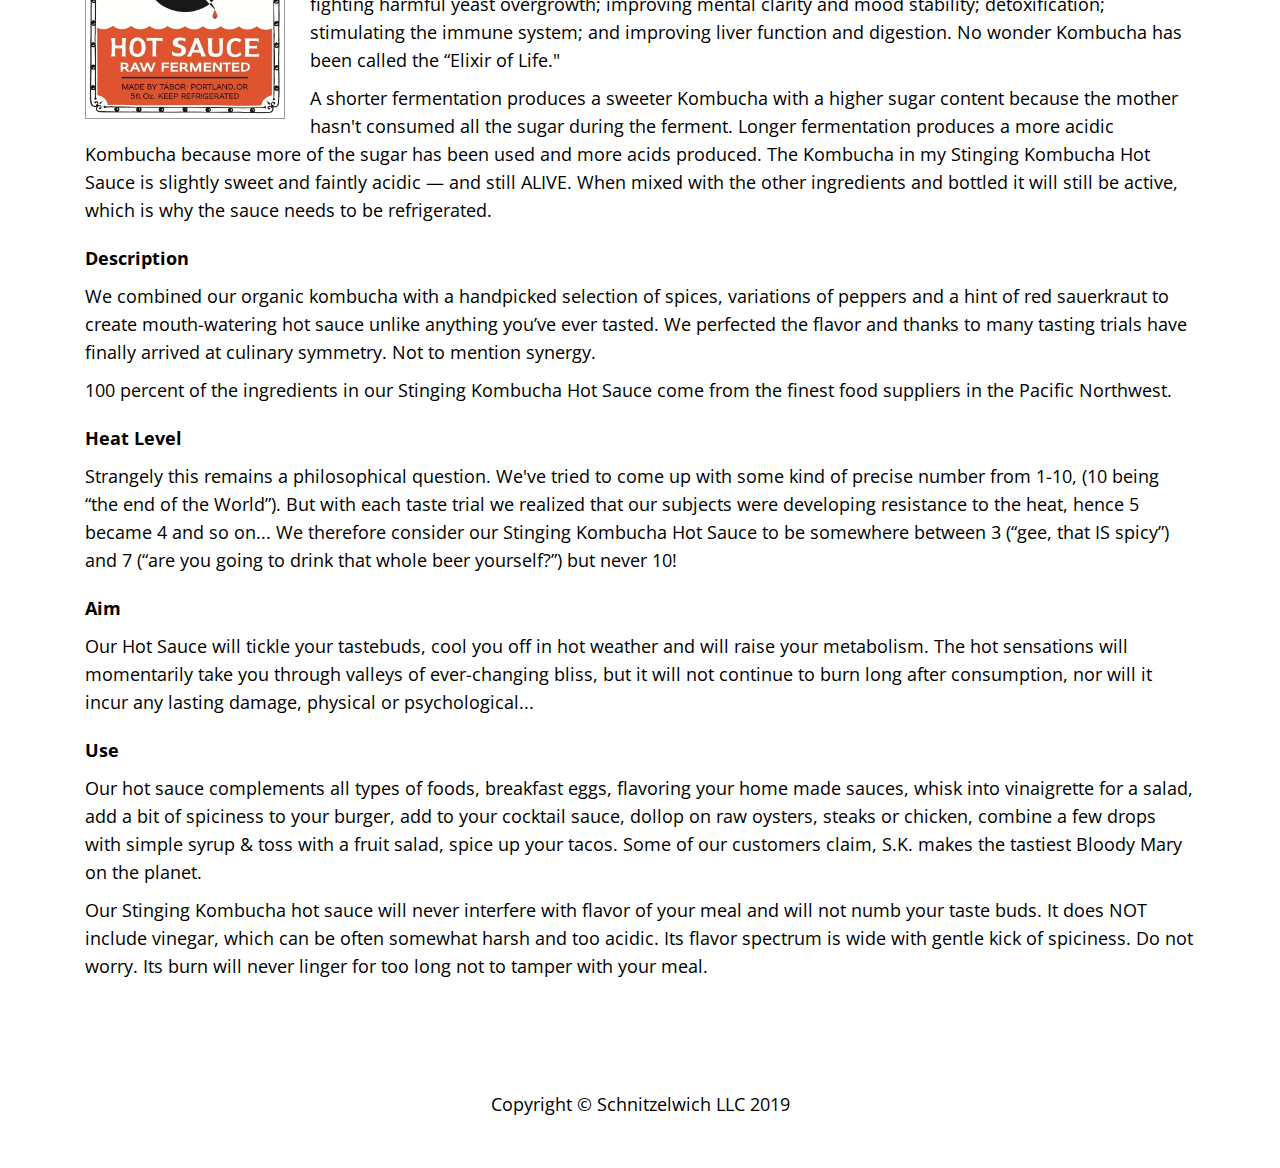
==== commit 07654ff3: "Change address to Merkado" ====
--- a/index.html
+++ b/index.html
@@ -33,7 +33,7 @@
 <body>
 
     <div class="brand"><a href="index.html">Stinging Kombucha</a></div>
-    <div class="address-bar">4418 SE 76th Ave | Portland, OR 97206 | 503.997.5467</div>
+    <div class="address-bar">7238 SE Foster Rd | Portland, OR 97206 | 503.997.5467</div>
 
     <!-- Navigation -->
     <nav class="navbar navbar-default" role="navigation">
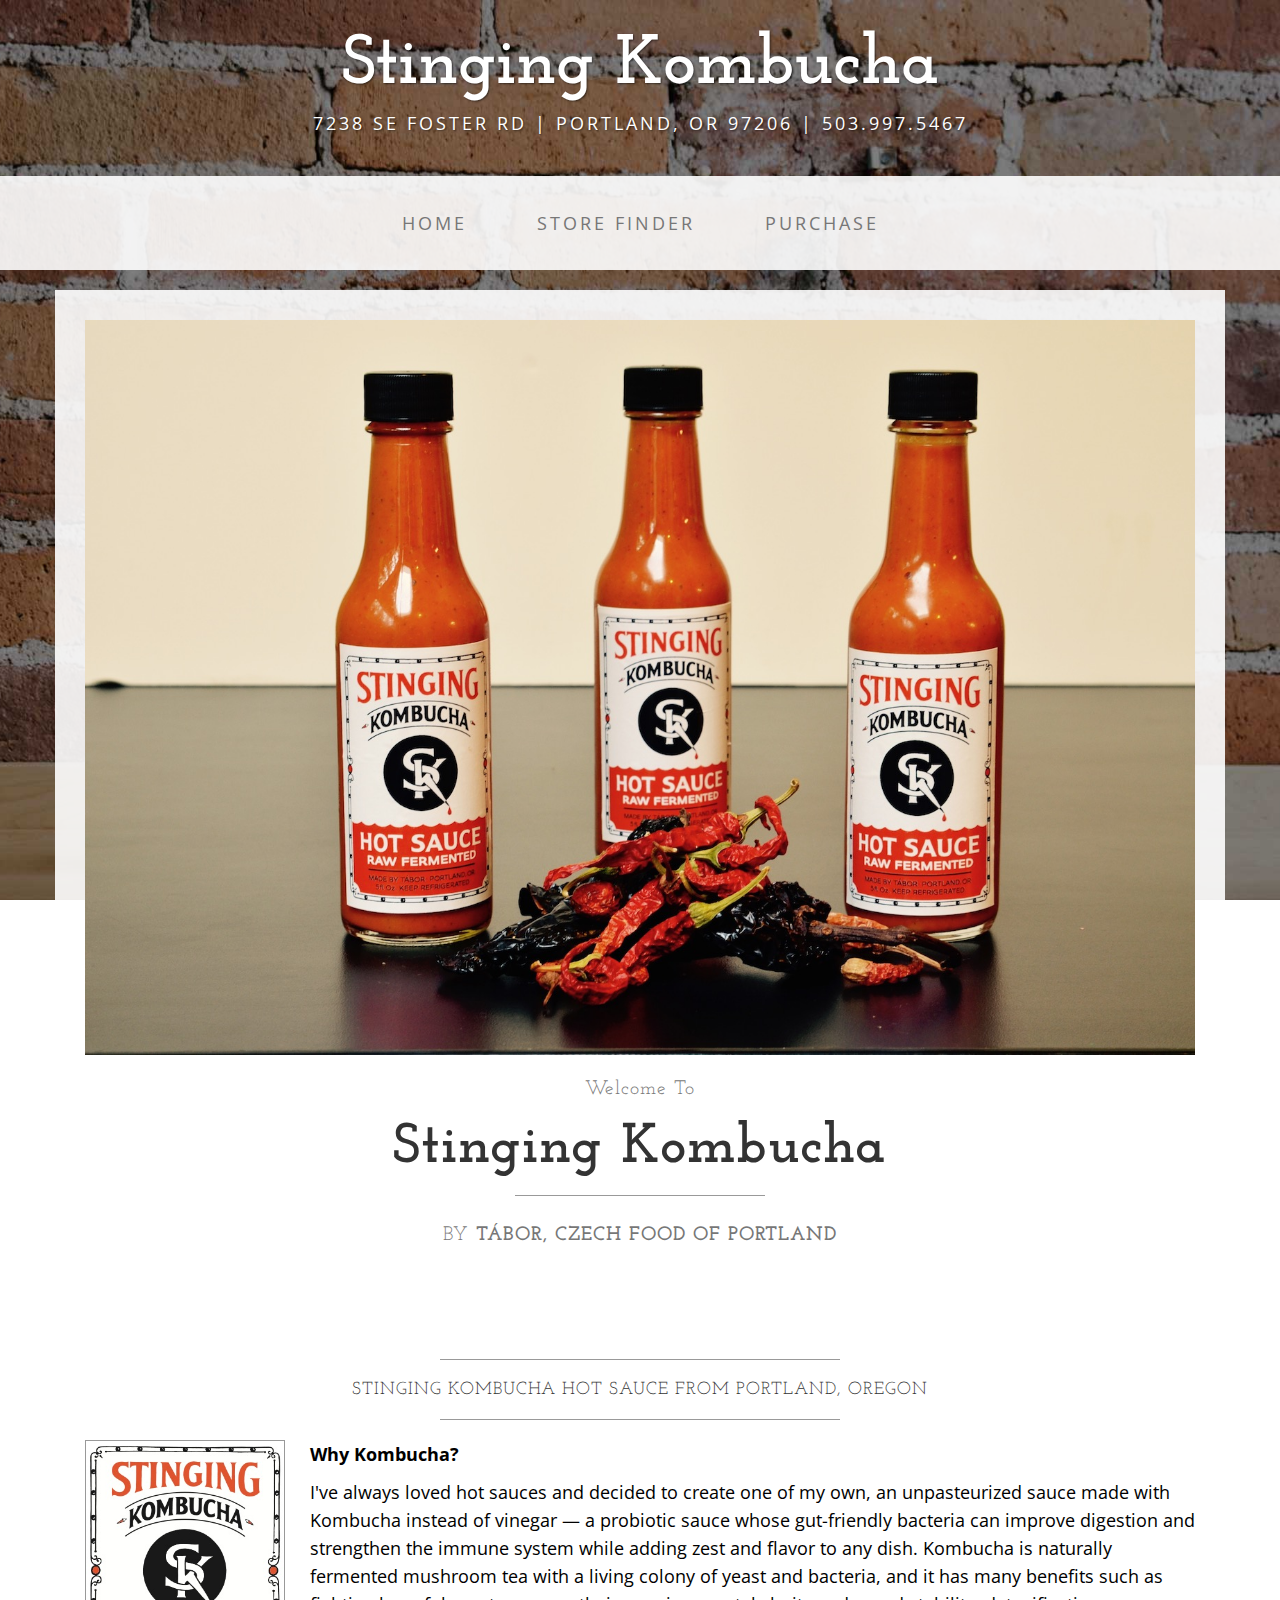
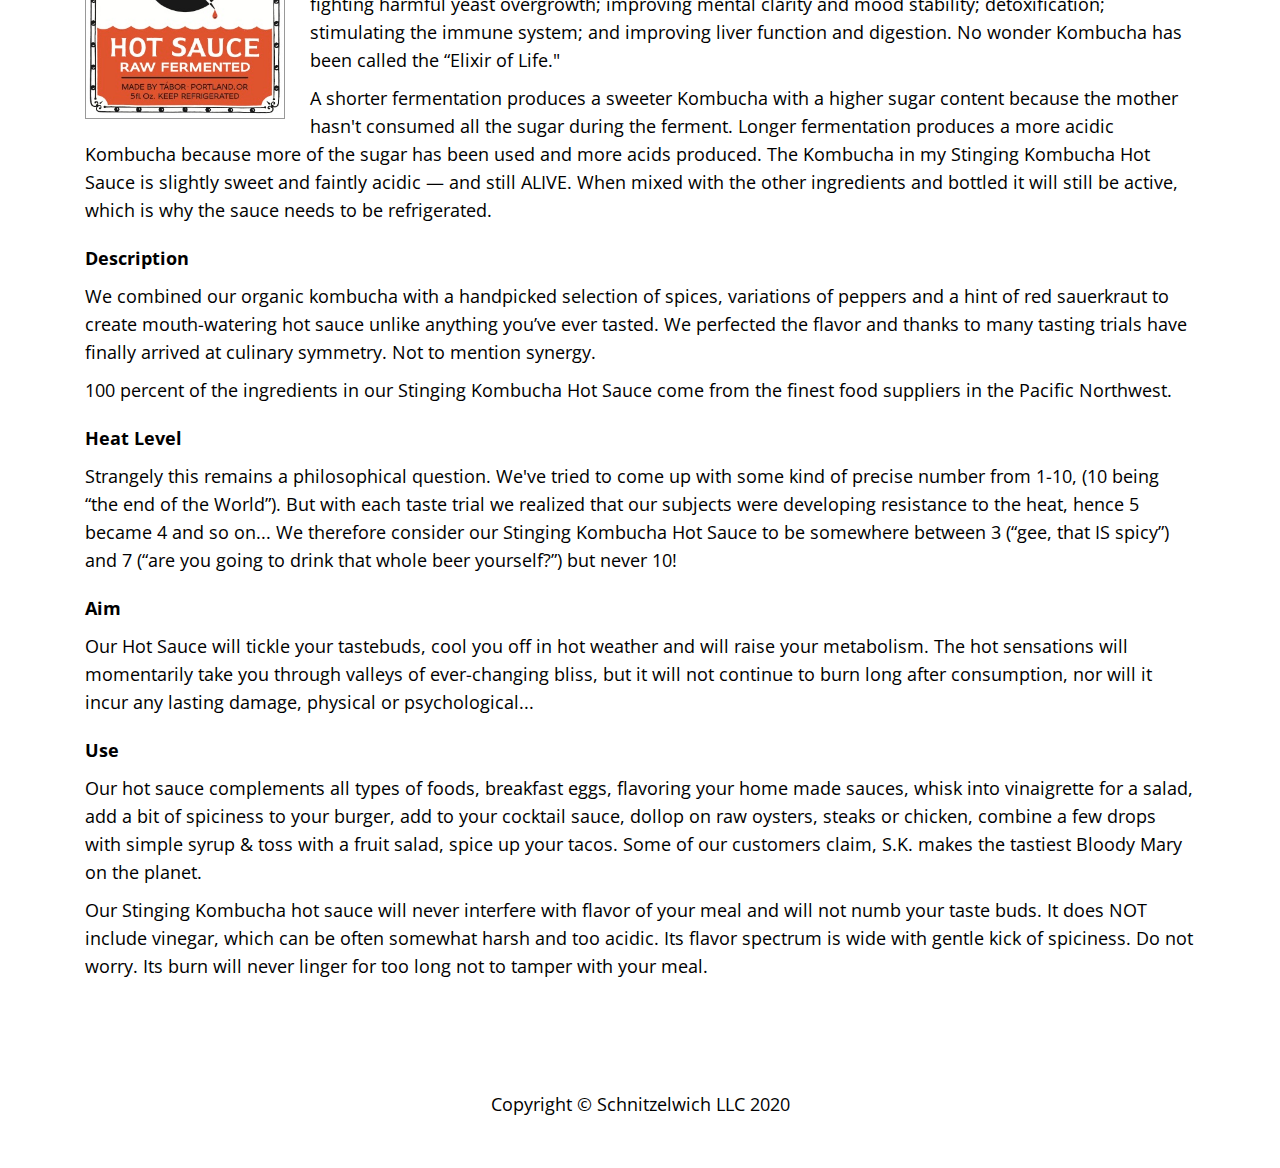
==== commit 28bc9f9b: "Update to 2020" ====
--- a/index.html
+++ b/index.html
@@ -163,7 +163,7 @@
         <div class="container">
             <div class="row">
                 <div class="col-lg-12 text-center">
-                    <p>Copyright &copy; Schnitzelwich LLC 2019</p>
+                    <p>Copyright &copy; Schnitzelwich LLC 2020</p>
                 </div>
             </div>
         </div>
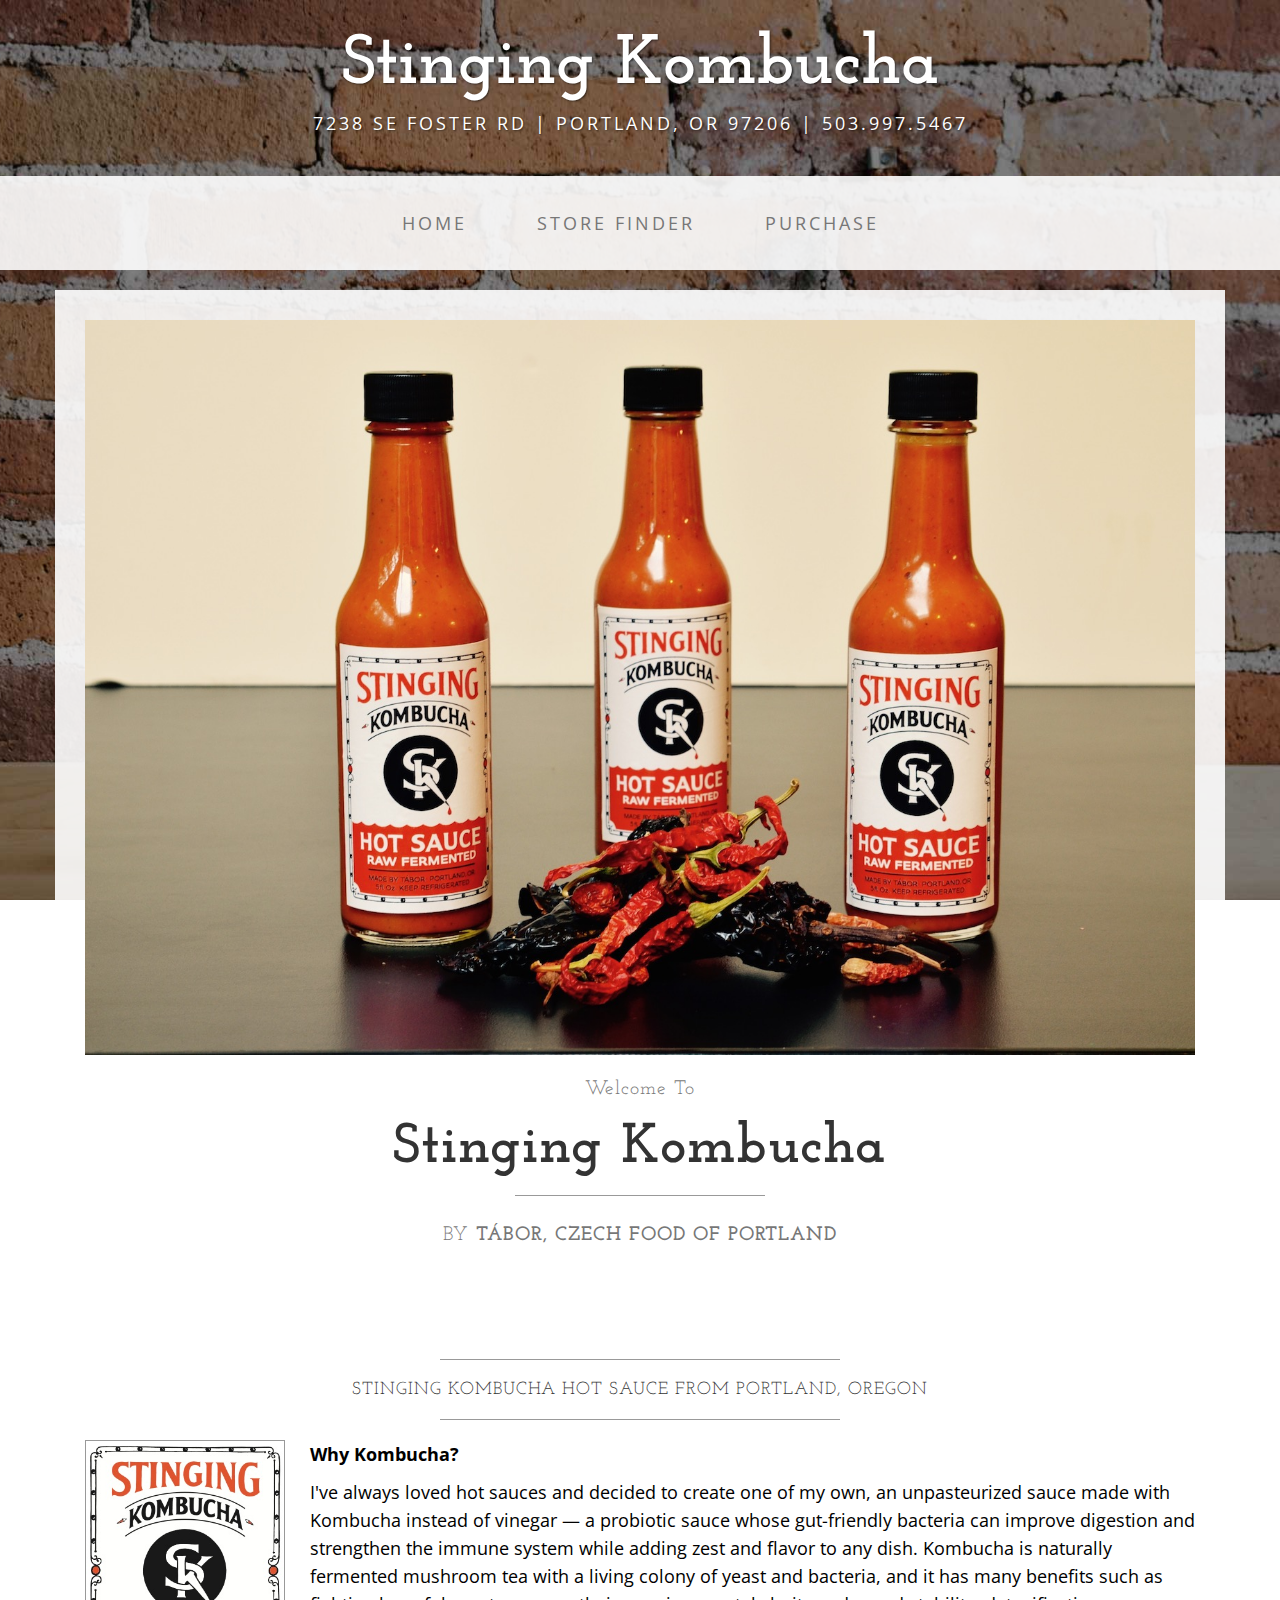
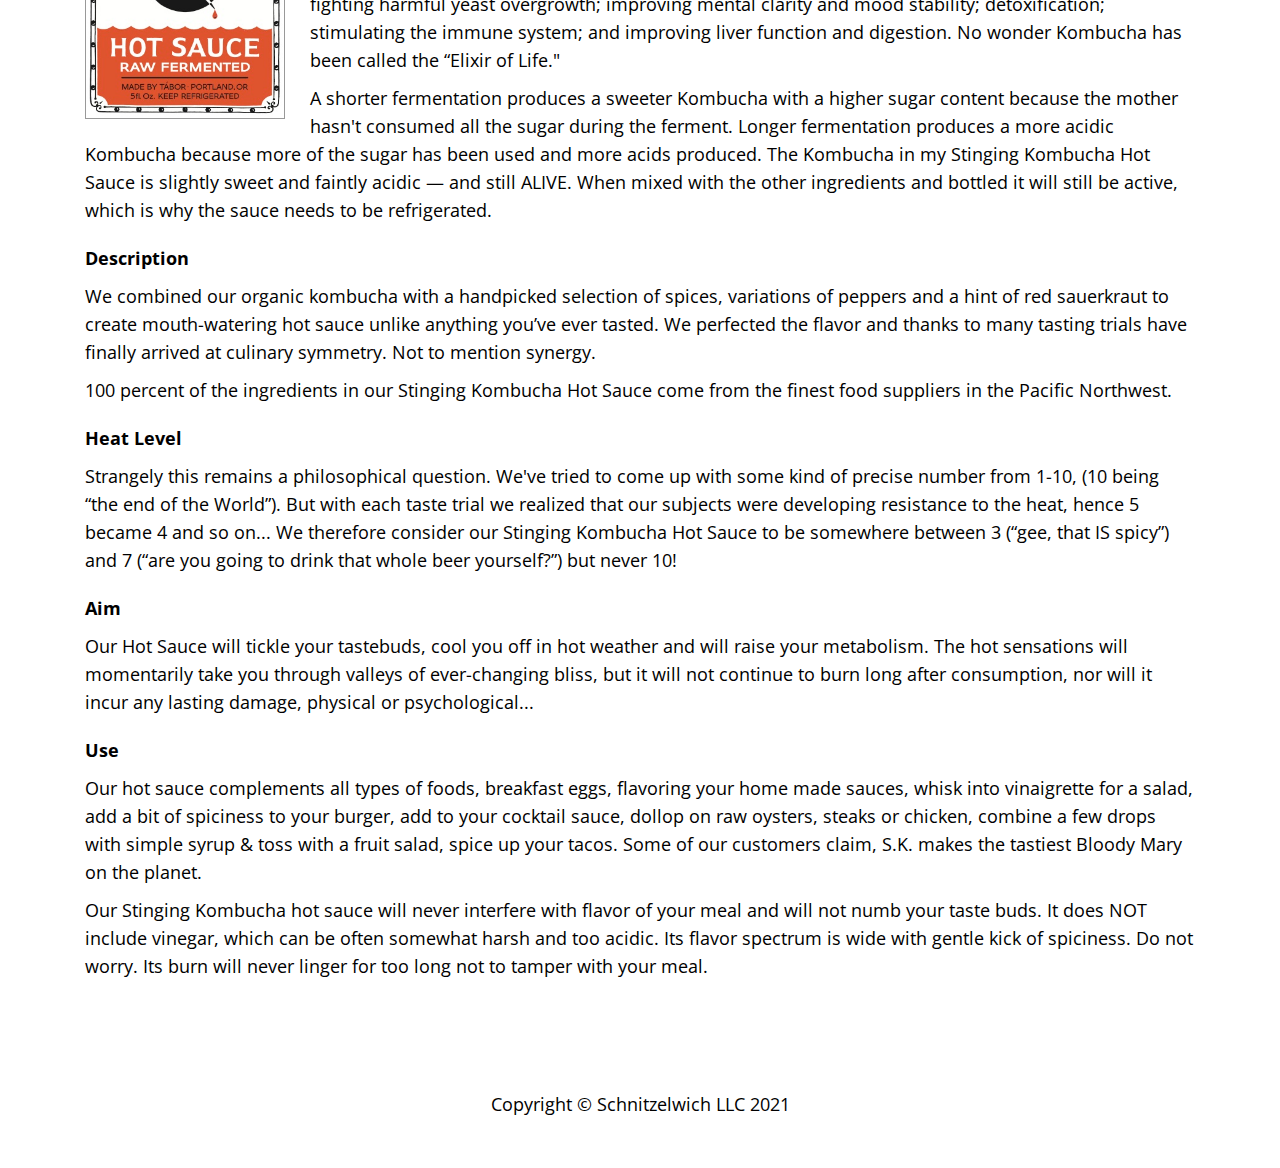
==== commit 0d2a1b18: "Add Marion Acres location" ====
--- a/index.html
+++ b/index.html
@@ -163,7 +163,7 @@
         <div class="container">
             <div class="row">
                 <div class="col-lg-12 text-center">
-                    <p>Copyright &copy; Schnitzelwich LLC 2020</p>
+                    <p>Copyright &copy; Schnitzelwich LLC 2021</p>
                 </div>
             </div>
         </div>
